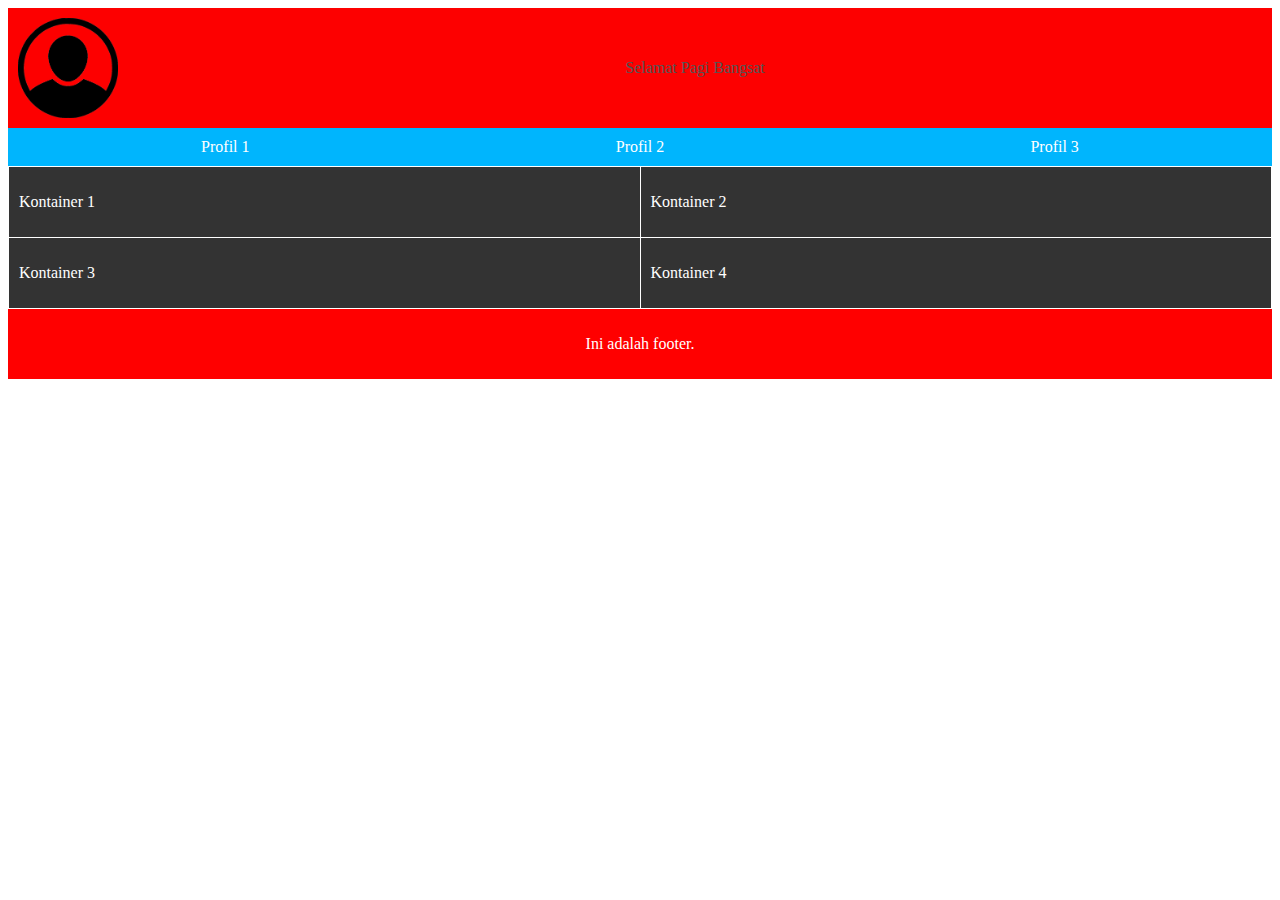
==== index.html @ 927e070a "Add files via upload" ====
<!DOCTYPE html>
<html lang="en">
  <head>
    <meta charset="UTF-8" />
    <meta name="viewport" content="width=device-width, initial-scale=1.0" />
    <title>Tugas 8 | M Nazaruddin Nur</title>
    <link rel="stylesheet" type="text/css" href="asset/style/style.css" />
    <link />
  </head>
  <body>
    <header>
      <img src="asset/image/profile.png" alt="Gambar Header" />
      <p>Selamat Pagi Bangsat</p>
    </header>
    <nav class="profile-links">
      <a href="#">Profil 1</a>
      <a href="#">Profil 2</a>
      <a href="#">Profil 3</a>
    </nav>
    <div class="container">
      <div class="container1">
        <p>Kontainer 1</p>
      </div>
      <div class="container2">
        <p>Kontainer 2</p>
      </div>
      <div class="container3">
        <p>Kontainer 3</p>
      </div>
      <div class="container4">
        <p>Kontainer 4</p>
      </div>
    </div>
    <footer>
      <p>Ini adalah footer.</p>
    </footer>
  </body>
</html>
---- asset/style/style.css ----
/* style.css */
header {
  display: flex;
  align-items: center;
  justify-content: space-between;
  background-color: #fd0000;
  color: #fff;
  padding: 10px;
}

header img {
  width: 100px;
  height: 100px;
  margin-right: 10px;
}

header p {
  margin: 0;
  color: #555;
  text-align: center;
  flex-grow: 1;
}

.profile-links {
  display: flex;
  justify-content: space-around;
  background-color: #00b5fd;
  color: #fff;
  padding: 10px;
}

.profile-links a {
  text-decoration: none;
  color: #fff;
}

.container {
  display: grid;
  grid-template-columns: repeat(2, 1fr);
  grid-gap: 1px;
  padding: 1px;
}

.container1,
.container2,
.container3,
.container4 {
  background-color: #333;
  color: #fff;
  padding: 10px;
}

footer {
  background-color: #ff0000;
  color: #fff;
  padding: 10px;
  text-align: center; /* Pusatkan teks secara horizontal */
}

/* Opsi: Tambahkan efek hover pada tautan dalam footer */
footer a {
  color: #fff;
  text-decoration: none;
}

footer a:hover {
  text-decoration: underline;
}
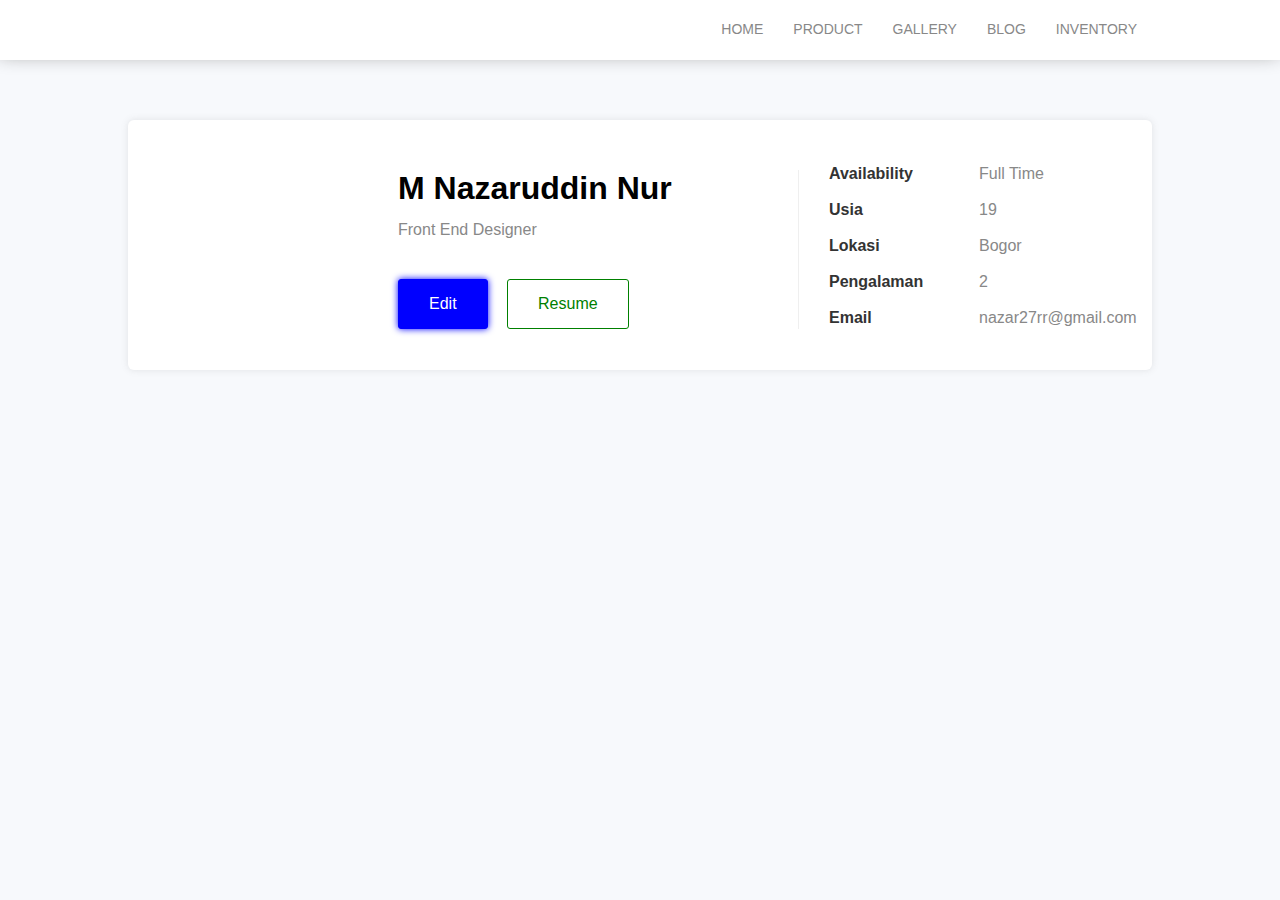
==== commit 71dde4cd: "Add files via upload" ====
--- a/index.html
+++ b/index.html
@@ -1,38 +1,208 @@
-<!DOCTYPE html>
-<html lang="en">
-  <head>
-    <meta charset="UTF-8" />
-    <meta name="viewport" content="width=device-width, initial-scale=1.0" />
-    <title>Tugas 8 | M Nazaruddin Nur</title>
-    <link rel="stylesheet" type="text/css" href="asset/style/style.css" />
-    <link />
-  </head>
-  <body>
-    <header>
-      <img src="asset/image/profile.png" alt="Gambar Header" />
-      <p>Selamat Pagi Bangsat</p>
-    </header>
-    <nav class="profile-links">
-      <a href="#">Profil 1</a>
-      <a href="#">Profil 2</a>
-      <a href="#">Profil 3</a>
-    </nav>
-    <div class="container">
-      <div class="container1">
-        <p>Kontainer 1</p>
-      </div>
-      <div class="container2">
-        <p>Kontainer 2</p>
-      </div>
-      <div class="container3">
-        <p>Kontainer 3</p>
-      </div>
-      <div class="container4">
-        <p>Kontainer 4</p>
-      </div>
-    </div>
-    <footer>
-      <p>Ini adalah footer.</p>
-    </footer>
-  </body>
-</html>
+<!DOCTYPE html>
+<html>
+    <head>
+        <title>Tugas 7 | M Nazaruddin Nur</title>
+        <meta name="viewport" content="width=device-width, initial-scale=1.0">
+        <link rel="stylesheet" href="asset/css/styleVALUEJS.css">
+    </head>
+      <!-- 1Untuk mengisi perubahan pada form, maka akan bisa diterapkan pada form. 
+           Mengubah Button Contact menjadi Button Edit
+           hal 1 : memberikan identitas pada setiap Komponen pada script HTML Kita
+           jadi setiap komponen kita berikan nama/id supaya lebih mudah untuk mengubah nanti. 
+       -->
+    <body>
+        <nav>
+            <div class="menu-mobile">
+                 <!-- 2tambahkan -->
+                <a href="#" onclick="showMenu()">menu</a>
+            </div>
+            <ul id="menu">
+                <li><a href="/">HOME</a></li>
+                <li><a href="#">PRODUCT</a></li>
+                <li><a href="#">GALLERY</a></li>
+                <li><a href="#">BLOG</a></li>
+                <li><a href="#">INVENTORY</a></li>
+            </ul>
+        </nav>
+
+        <section id="box-profile">
+            <div class="img-profile">
+                <div class="photo" style="background-image: url(file:///Users/swijaya/Downloads/WFDB2/portfoliotm6/asset/image/download.jpeg)">
+                </div>
+            </div>
+            <div class="description">
+                <!-- 2Pada bagian Nama tambahkan atribut ID. penting mudah diingat dan dipahami!! 
+                kemudian pada roles kasih nama prole, lalu 
+                pada button contact ubah nama menjadi EDIT lalu value pada ahref tambahkan inputform, 
+                save - debug 
+                pada saat klik edit akan mengarah ke form input.
+
+                next
+
+                kita kasih atribut onclick=editForm pada button edit 
+
+                -->
+                <h1 id="pName">M Nazaruddin Nur</h1>
+                <p id="pRole">Front End Designer</p>
+                <a href="#input-form" class="button bg-blue" onclick="editForm()">Edit</a>
+                <a href="#" class="button border-green">Resume</a>
+            </div>
+            <!-- 3Pada komponent class information tambahkan juga 
+                 A. id="pAvailable" pada text-gray
+                 B. id="pAvailable" pada text-gray
+                 C. id="pAvailable" pada text-gray
+                 D. id="pAvailable" pada text-gray
+
+                 Pada section Inputform kita tambahka juga masing2 input id 
+                 A. input id=inpname
+                 A. input id=inprole
+                 A. input id=inpavailability
+                 A. input id=inpage
+                 A. input id=inplocation
+                 A. input id=inpyears
+                 A. input id=inpemail
+
+                 pada tombol submit tambahkan onclik dengan function simpanform
+
+                 save.
+
+                -->
+            <div class="information">
+                <div class="data">
+                    <p class="field">Availability</p>
+                    <p id="pAvailable" class="text-gray">Full Time</p>
+                </div>
+                <div class="data">
+                    <p class="field">Usia</p>
+                    <p id="pAge" class="text-gray">19</p>
+                </div>
+                <div class="data">
+                    <p class="field">Lokasi</p>
+                    <p id="pLocation" class="text-gray">Bogor</p>
+                </div>
+                <div class="data">
+                    <p class="field">Pengalaman</p>
+                    <p id="pExperience" class="text-gray">2</p>
+                </div>
+                <div class="data">
+                    <p class="field">Email</p>
+                    <p id="pEmail" class="text-gray">nazar27rr@gmail.com</p>
+                </div>
+            </div>
+        </section>
+
+        <section id="input-form">
+            <form method="#" action="#">
+                <div class="form">
+                    <label>Nama</label>
+                    <input id="inpName" type="text" name="nama" placeholder="masukkan nama anda">
+                </div>   
+                <div class="form">
+                    <label>Role</label>
+                    <input id="inpRole" type="text" name="role">
+                </div>  
+                <div class="form">
+                    <label>Availability</label>
+                    <input id="inpAvailability" type="text" name="Availability">
+                </div>  
+                <div class="form">
+                    <label>Usia</label>
+                    <input id="inpUsia" type="number" name="usia">
+                </div>  
+                <div class="form">
+                    <label>Lokasi</label>
+                    <input id="inpLokasi" type="text" name="lokasi">
+                </div>  
+                <div class="form">
+                    <label>Years Experience</label>
+                    <input id="inpYears" type="number" name="experience">
+                </div>  
+                <div class="form">
+                    <label>Email</label>
+                    <input id="inpEmail" type="email" name="email">
+                </div>            
+                <div class="form">
+                    <input onclick="simpanForm()" type="submit" name="submit" value="SUBMIT" class="bg-green">
+                </div>
+            </form>            
+        </section>
+
+         <!-- 4Pertama kita buat sebuah variabel formenu mengarah ke id inputform.
+            kemudian formenu kita panggil , kita ubah dan style dan display menjadi none.
+            lalu save - debug
+            "Halaman Form Hilang" 138-139
+
+            5Fungsiberikutnya seperti editform line144-157 dan simpanform line148-150
+            EditForm
+            buat logika pada code menggunakan if dg kondisi awal
+            formMenu style displaynya none maka akan diubah jadi block, selain itu pada else
+            maka tampilannya tetap none.
+            simpan - debug
+
+            6Selanjutnya pada line 164 - 172menampilkan nama masuk dalam form nama dsterusnya. 
+            caranya buat sebuah variable name kita ambil value dengan id yang sudah didefinisikan tadi cth pName, kemudian ambil innerhtml nya lalu
+            pada bagian input nama pada form dg nama id InpName. document.getelementby id
+            lalu ubah value menjadi name yang berasal dari variable yang sudah dibuat diatas. 
+            save - debug
+
+            QUIZ = lakukan untuk file selanjutnya. 
+            save-debug.
+        -->
+
+
+        <script>
+            var formMenu = document.getElementById("input-form");
+            formMenu.style.display="none";
+            
+            function editForm(){
+                if(formMenu.style.display === "none"){
+                    formMenu.style.display = "block";
+                }else{
+                    formMenu.style.display = "none";
+                }
+
+                var name = document.getElementById("pName").innerHTML;
+                var role = document.getElementById("pRole").innerHTML;
+                var available = document.getElementById("pAvailable").innerHTML;
+                var usia = document.getElementById("pAge").innerHTML;
+                var lokasi = document.getElementById("pLocation").innerHTML;
+                var experience= document.getElementById("pExperience").innerHTML;
+                var email = document.getElementById("pEmail").innerHTML;
+
+                document.getElementById("inpName").value=name;
+                document.getElementById("inpRole").value=role;
+                document.getElementById("inpAvailability").value=available;
+                document.getElementById("inpUsia").value=usia;
+                document.getElementById("inpLokasi").value=lokasi;
+                document.getElementById("inpYears").value=experience;
+                document.getElementById("inpEmail").value=email;
+
+            }
+            
+            function simpanForm(){
+
+            }
+
+            function showMenu()
+            {
+                var menu = document.getElementById("menu");
+                var box = document.getElementById("box-profile");
+
+                if(menu.style.display === "block"){
+                    menu.style.display = "none";
+                    box.style.paddingTop = "0px";
+                }else{
+                    menu.style.display = "block";
+                    box.style.paddingTop = "125px";
+                }
+            }
+        </script>
+
+
+
+
+
+
+
+    </body>
+</html>--- a/asset/css/styleVALUEJS.css
+++ b/asset/css/styleVALUEJS.css
@@ -0,0 +1,272 @@
+*, body{
+    margin: 0;
+    padding: 0;
+}
+
+
+body{
+    background-color: #f7f9fc;
+}
+
+/* buat css button */
+.menu-mobile{
+    position: relative;
+    float: right;
+    display: none;
+}
+
+.menu-mobile a{
+    color : #888;
+    font-size: 14px;
+    text-transform: uppercase;
+    text-decoration: none;
+    padding: 5px 10px 5px 10px;
+    border: 1px solid #888; 
+}
+
+/* color */
+.bg-blue{
+    background-color: blue;
+    color: #ffffff;
+    box-shadow: 0 0 7px 0px blue;
+    border: 1px solid blue;
+}
+
+.bg-green{
+    background-color: green;
+    color: white;
+    box-shadow: 0 0 7px 0px green;
+    border: 1px solid green;
+}
+
+.border-green{
+    color: green;
+    border: 1px solid green;
+}
+
+/* component */
+.text-black{
+    color: black;
+}
+
+.text-gray{
+    color: #888888;
+}
+
+.button{
+    position: relative;
+    padding: 15px 30px 15px 30px;
+    text-decoration: none;
+    display: inline-block;
+    margin-right: 15px;
+    border-radius: 3px;
+}
+
+
+/* navbar */
+
+nav{
+    position: relative;
+    width: 100%;
+    height: 60px;
+    background-color: #ffffff;
+    box-shadow: -1px -7px 20px 0px #888888;
+}
+
+nav ul{
+    position: relative;
+    top: 20px;
+    margin: 0;
+    float: right;
+    right: 10%;
+}
+
+nav ul li{
+    float: left;
+    display: block;
+    margin: 0px 15px 0px 15px;
+}
+
+nav ul li a{
+    text-decoration: none;
+    color: #888888;
+    font-family: sans-serif;
+    font-size: 14px;
+}
+
+nav ul li a:hover{
+    color: orange;
+}
+
+/* section profile */
+
+section#box-profile{
+    position: relative;
+    width: 80%;
+    min-height: 250px;
+    margin-left: 10%;
+    margin-right: 10%;
+    margin-top: 60px;
+    border-radius: 6px;
+    background-color: #ffffff;
+    box-shadow: 0 0 7px 0px rgba(136, 136, 136, 0.2);
+}
+
+#box-profile .img-profile{
+    position: relative;
+    display: inline-block;
+    width: 200px;
+    height: 200px;
+    border-radius: 300px;
+    float: left;
+    top: 25px;
+    margin-left: 40px;
+}
+
+.img-profile .photo{
+    height: 100%;
+    background-size: 100%;
+    background-repeat: no-repeat;
+    background-position: 0px -20px;
+    border-radius: 300px;
+}
+
+.description{
+    position: relative;
+    width: 400px;
+    display: inline-block;
+    float: left;
+    top: 50px;
+    margin-left: 30px;
+    font-family: 'Helvetica', sans-serif;
+    border-right: 1px solid #efefef;
+}
+
+.description h1{
+    font-size: 32px;
+    margin-bottom: 14px;
+}
+
+.description p{
+    color: #888888;
+}
+
+.description .button{
+    margin-top: 40px;
+}
+
+.information{
+    position: relative;
+    display: inline-block;
+    float: left;
+    font-family: 'Helvetica', sans-serif;
+    top: 45px;
+    margin-left: 30px;
+}
+
+.information .data{
+    display: block;
+    width: 100%;
+    height: 36px;
+}
+
+.information p.field{
+    font-weight: 600;
+    width: 150px;
+    color: #333;
+}
+
+.information .data p{
+    float: left;
+}
+
+
+/* section form */
+
+section#input-form{
+    position: relative;
+    max-width: 80%;
+    margin-left: 10%;
+    margin-right: 10%;
+    margin-top: 60px;
+    border-radius: 6px;
+    background-color: white;
+    box-shadow: 0 0 7px 0 rgba(136, 146, 146, 0.2);
+    padding: 30px;
+}
+
+
+/* CTO */
+#input-form .form{
+    width: 100%;
+    display: grid;
+    margin-top: 15px;
+    margin-bottom: 15px;
+}
+
+label{
+    font-family: 'Helvetica', sans-serif;
+    font-size: 16px;
+    color: black;
+    font-weight: 600;
+}
+
+input{
+    font-family: 'Helvetica', 'sans-serif';
+    padding: 10px 20px 10px 20px;
+    outline: none;
+    border-radius: 3px;
+    border: 1px solid #888888;
+    margin-top: 5px;
+    margin-bottom: 5px;
+    font-size: 14px;
+}
+
+@media(min-width:321px) and (max-width: 400px){
+    section#box-profile{
+        width: 90%;
+        height: 630px;
+        margin-left: 5%;
+        margin-right: 5%;
+        margin-top: 30px;
+    }
+    .menu-mobile{
+        top: 20px;
+        right: 10%;
+        display: inline-block;
+    }
+    nav ul{
+        display: none;
+        right: 0;
+        width: 100%;
+        text-align: center;
+        top: 43px;
+        z-index: 99;
+        background: #fff;
+    }
+    nav ul li{
+        float: unset;
+        margin: 0;
+        padding-top: 10px;
+        padding-bottom: 10px;
+    }
+    .description{
+        padding-left: 0px;
+        width: 100%;
+        text-align: center;
+        margin-left: 0;
+        border: none;
+    }
+    .description .button{
+        margin-right: 10px;
+        margin-left: 10px;
+    }
+    .img-profile .photo{
+        left: 35px;
+        position: relative;
+    }
+    .information{
+        top: 75px;
+        margin-left: 25px;
+        font-size: 14px;
+    }
